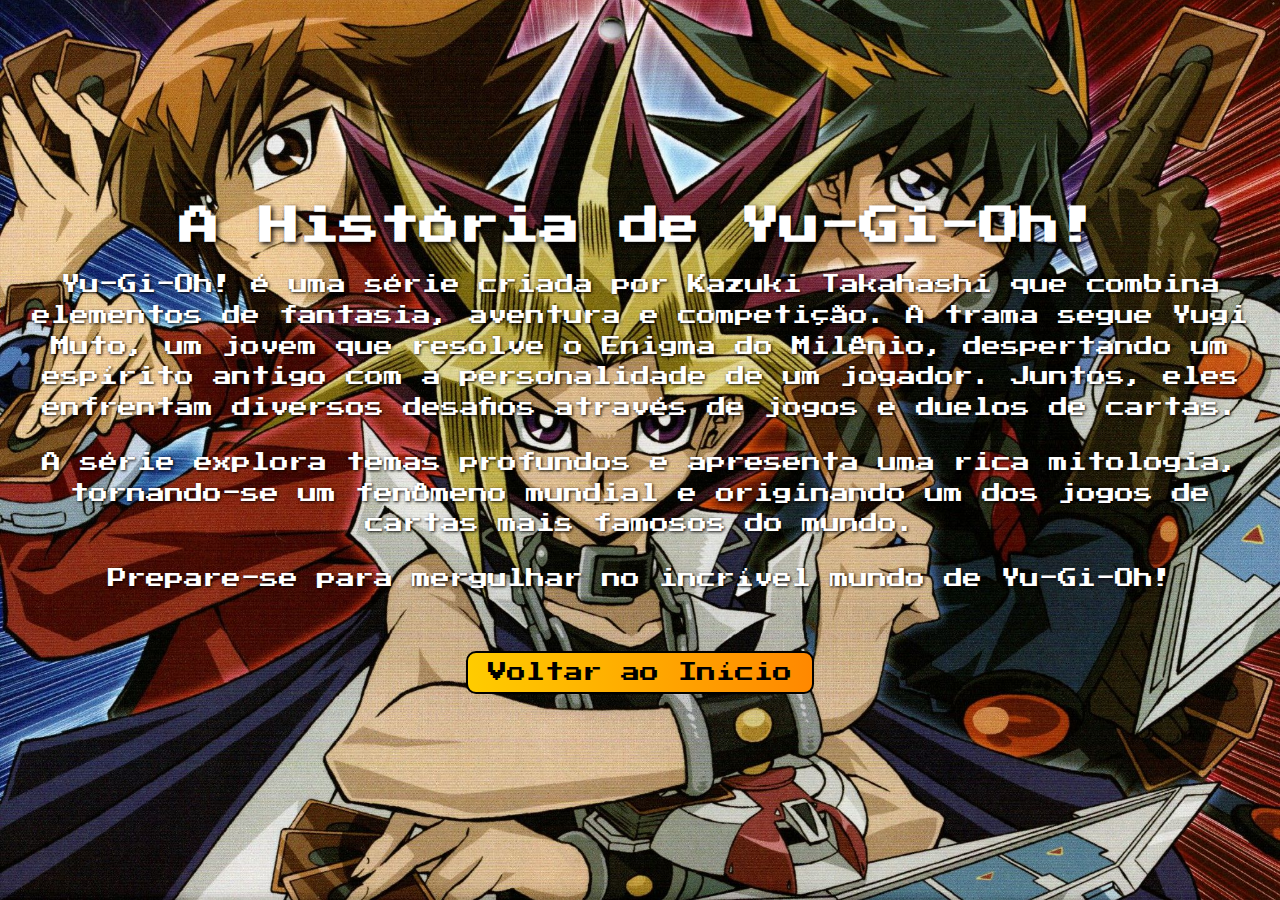
==== historia.html @ f26d44fd "Feature: Refatorando o jogo." ====
<!DOCTYPE html>
<html lang="pt-br">
<head>
    <meta charset='UTF-8' />
    <meta http-equiv='X-UA-Compatible' content='IE=edge' />
    <meta name='viewport' content='width=device-width, initial-scale=1.0' />
    <link rel='shortcut icon' href='./src/assets/icons/card-back.png' type='image/png' />
    <link rel="stylesheet" href="./src/css/reset.css">
    <link rel="stylesheet" href="./src/css/start-screen.css">
    <link rel="stylesheet" href="./src/css/history.css">
    <link rel="stylesheet" href="./src/css/style.css">
    <title>Yu-Gi-Oh!</title>
    <link rel="preconnect" href="https://fonts.googleapis.com">
    <link rel="preconnect" href="https://fonts.gstatic.com" crossorigin>
    <link href="https://fonts.googleapis.com/css2?family=Press+Start+2P&display=swap" rel="stylesheet">
</head>
<body>
    <body>
        <div class="history-container">
            <div class="scroll-text">
                <h1>A História de Yu-Gi-Oh!</h1>
                <p>Yu-Gi-Oh! é uma série criada por Kazuki Takahashi que combina elementos de fantasia, aventura e competição. A trama segue Yugi Muto, um jovem que resolve o Enigma do Milênio, despertando um espírito antigo com a personalidade de um jogador. Juntos, eles enfrentam diversos desafios através de jogos e duelos de cartas.</p>
                <p>A série explora temas profundos e apresenta uma rica mitologia, tornando-se um fenômeno mundial e originando um dos jogos de cartas mais famosos do mundo.</p>
                <p>Prepare-se para mergulhar no incrível mundo de Yu-Gi-Oh!</p>
            </div>
            <a href="index.html" class="rpgui-button back-button">Voltar ao Início</a>
        </div>        
    </body>    
</body>
</html>
---- src/css/start-screen.css ----
.start-screen {
    position: absolute;
    width: 100vw;
    height: 100vh;
    display: flex;
    flex-direction: column;
    align-items: center;
    justify-content: center;
    background: url("../assets/backgrounds/yugioh-start.jpg") no-repeat center center;
    background-size: cover;
    z-index: 10;
}

.start-screen-content {
    text-align: center;
    color: #fff;
    text-shadow: 2px 2px 5px #000;
}

.start-screen h1 {
    font-size: 2.5rem;
    margin-bottom: 2rem;
}

.menu {
    list-style: none;
    padding: 0;
}

.menu li {
    margin: 1rem 0;
}

.rpgui-button {
    font-size: 1.2rem;
    padding: 10px 20px;
    background: linear-gradient(90deg, #ffcc00, #ff8800);
    border: 2px solid #000;
    border-radius: 10px;
    color: #000;
    text-decoration: none;
    display: inline-block;
    transition: transform 0.3s;
}

.rpgui-button:hover {
    transform: scale(1.1);
    background: linear-gradient(90deg, #ff8800, #ffcc00);
}
---- src/css/history.css ----
.history-container {
    display: flex;
    flex-direction: column;
    align-items: center;
    justify-content: center;
    min-height: 100vh;
    background: url("../assets/icons/yugi.jpg") no-repeat center center;
    background-size: cover;
    color: #fff;
    padding: 2rem;
    text-align: center;
}

.history-container h1 {
    font-size: 2.5rem;
    margin-bottom: 1.5rem;
    text-shadow: 2px 2px 5px #000;
}

.history-container p {
    font-size: 1.2rem;
    margin-bottom: 1.5rem;
    line-height: 1.6;
    text-shadow: 1px 1px 3px #000;
}

.history-container .rpgui-button {
    font-size: 1.2rem;
    padding: 10px 20px;
    background: linear-gradient(90deg, #ffcc00, #ff8800);
    border: 2px solid #000;
    border-radius: 10px;
    color: #000;
    text-decoration: none;
    display: inline-block;
    transition: transform 0.3s;
}

.history-container .rpgui-button:hover {
    transform: scale(1.1);
    background: linear-gradient(90deg, #ff8800, #ffcc00);
}


.back-button {
    margin-top: 2rem; 
    font-size: 1rem;
    padding: 8px 16px;
    background: linear-gradient(90deg, #0077ff, #00ccff);
    border: 2px solid #000;
    border-radius: 5px;
    color: #fff;
    text-decoration: none;
    transition: transform 0.3s;
    z-index: 100;
    align-self: center;
}


.back-button:hover {
    transform: scale(1.1);
    background: linear-gradient(90deg, #00ccff, #0077ff);
}
---- src/css/style.css ----
body {
    cursor: url('../assets/cursor/yugicursor.png'), default;
}

button,
a,
img:hover,
button:hover,
a:hover {
    cursor: url('../assets/cursor/yamiyugicursorGLOW.png'), auto;
}

/* BG VIDEO */
.bg-video {
    position: absolute;
    z-index: -2;
    width: 100vw;
    height: 100vh;
    overflow: hidden;
    display: flex;
    justify-content: center;
}

.bg-video .video {
    height: 100vh;
}

.bg-video::after {
    content: "";
    position: absolute;
    top: 0;
    left: 0;
    height: 100vh;
    width: 100vw;
    background: linear-gradient(
        90deg,
        rgba(0, 0, 0, 1) 0%,
        rgba(0, 0, 0, .8) 50%,
        rgba(0, 0, 0, 1) 100%
    );
}

/* CONTAINER */
.container {
    position: relative;
    z-index: 3;
    display: flex;
    height: 100vh;
}

/* CONTAINER LEFT */
.container__left {
    width: 35%;
    min-width: 300px;
    display: flex;
    flex-direction: column;
    align-items: center;
    justify-content: space-around;
}

.score_box {
    background-color: #fff;
    padding: 1.875rem;
}

.frame {
    border: 3px solid #000;
    border-radius: .3125rem;
}

.card_details {
    background-color: #fff;
    padding: 1rem;
    display: flex;
    flex-direction: column;
    align-items: center;
    justify-content: space-between;
    height: 6rem;
    width: 100%;
}

#card-name {
    font-size: 0.8rem;
}

#card-type {
    font-size: 1rem;
}

/* CONTAINER RIGHT */
.container__right {
    width: 65%;
}

.card-box__container {
    height: 100vh;
    display: flex;
    flex-direction: column;
    justify-content: space-between;
    padding: 0.3rem;
}

.card-box {
    height: 9rem;
    width: 100%;
    display: flex;
    flex-direction: row;
    align-items: center;
    justify-content: space-around;
}

.card-versus__container {
    display: flex;
    flex-direction: column;
    justify-items: center;
    align-content: center;
    height: 300px;
    padding-top: .1rem;
    /* margin-top: 5rem; */
}

.versus-top,
.versus-bottom {
    display: flex;
    align-items: center;
    justify-content: center;
}

.versus-bottom {
    margin-top: 1rem;
}

.card-infield {
    border: 1px solid #fff;
    border-radius: 8px;
    height: 11.2rem;
    width: 8rem;
    overflow: hidden;
}

#next-duel {
    display: none;
}

.card {
    transition: transform .2s ease;
}

.card:hover {
    transform: scale(1.2)
}
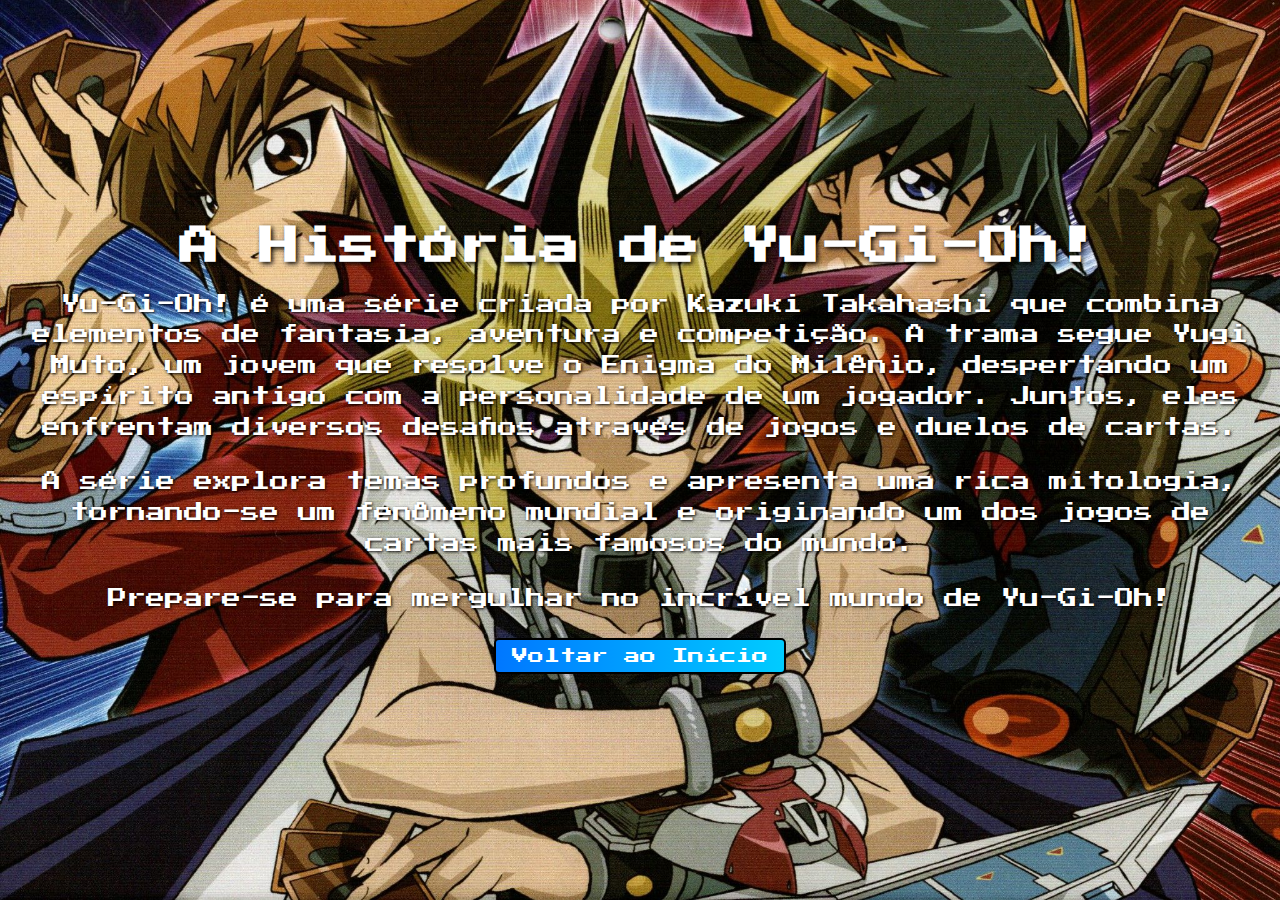
==== commit 503ddcd5: "Feature: Responsividade." ====
--- a/historia.html
+++ b/historia.html
@@ -5,8 +5,6 @@
     <meta http-equiv='X-UA-Compatible' content='IE=edge' />
     <meta name='viewport' content='width=device-width, initial-scale=1.0' />
     <link rel='shortcut icon' href='./src/assets/icons/card-back.png' type='image/png' />
-    <link rel="stylesheet" href="./src/css/reset.css">
-    <link rel="stylesheet" href="./src/css/start-screen.css">
     <link rel="stylesheet" href="./src/css/history.css">
     <link rel="stylesheet" href="./src/css/style.css">
     <title>Yu-Gi-Oh!</title>
--- a/src/css/history.css
+++ b/src/css/history.css
@@ -23,41 +23,3 @@
     line-height: 1.6;
     text-shadow: 1px 1px 3px #000;
 }
-
-.history-container .rpgui-button {
-    font-size: 1.2rem;
-    padding: 10px 20px;
-    background: linear-gradient(90deg, #ffcc00, #ff8800);
-    border: 2px solid #000;
-    border-radius: 10px;
-    color: #000;
-    text-decoration: none;
-    display: inline-block;
-    transition: transform 0.3s;
-}
-
-.history-container .rpgui-button:hover {
-    transform: scale(1.1);
-    background: linear-gradient(90deg, #ff8800, #ffcc00);
-}
-
-
-.back-button {
-    margin-top: 2rem; 
-    font-size: 1rem;
-    padding: 8px 16px;
-    background: linear-gradient(90deg, #0077ff, #00ccff);
-    border: 2px solid #000;
-    border-radius: 5px;
-    color: #fff;
-    text-decoration: none;
-    transition: transform 0.3s;
-    z-index: 100;
-    align-self: center;
-}
-
-
-.back-button:hover {
-    transform: scale(1.1);
-    background: linear-gradient(90deg, #00ccff, #0077ff);
-}
--- a/src/css/style.css
+++ b/src/css/style.css
@@ -1,5 +1,16 @@
+/* General reset */
+* {
+  box-sizing: border-box;
+  margin: 0;
+  padding: 0;
+  border: 0;
+  font-family: "Press Start 2P", cursive;
+  user-select: none;
+}
+
+/* Cursor styles */
 body {
-    cursor: url('../assets/cursor/yugicursor.png'), default;
+  cursor: url('../assets/cursor/yugicursor.png'), default;
 }
 
 button,
@@ -7,146 +18,173 @@
 img:hover,
 button:hover,
 a:hover {
-    cursor: url('../assets/cursor/yamiyugicursorGLOW.png'), auto;
+  cursor: url('../assets/cursor/yamiyugicursorGLOW.png'), auto;
 }
 
-/* BG VIDEO */
+/* General button styles */
+.rpgui-button {
+  font-size: 1.2rem;
+  padding: 10px 20px;
+  background: linear-gradient(90deg, #ffcc00, #ff8800);
+  border: 2px solid #000;
+  border-radius: 10px;
+  color: #000;
+  text-decoration: none;
+  display: inline-block;
+  transition: transform 0.3s;
+}
+
+.rpgui-button:hover {
+  transform: scale(1.1);
+  background: linear-gradient(90deg, #ff8800, #ffcc00);
+}
+
+/* Specific for back buttons */
+.back-button {
+  font-size: 1rem;
+  padding: 8px 16px;
+  background: linear-gradient(90deg, #0077ff, #00ccff);
+  border: 2px solid #000;
+  border-radius: 5px;
+  color: #fff;
+  text-decoration: none;
+  transition: transform 0.3s;
+  z-index: 100;
+}
+
+.back-button:hover {
+  transform: scale(1.1);
+  background: linear-gradient(90deg, #00ccff, #0077ff);
+}
+
+/* Background video styling */
 .bg-video {
+  position: absolute;
+  z-index: -2;
+  width: 100vw;
+  height: 100vh;
+  overflow: hidden;
+  display: flex;
+  justify-content: center;
+}
+
+.bg-video .video {
+  width: 100vw;
+  height: 100vh;
+  object-fit: cover;
+}
+
+.bg-video::after {
+  content: "";
+  position: absolute;
+  top: 0;
+  left: 0;
+  height: 100vh;
+  width: 100vw;
+  background: linear-gradient(
+    90deg,
+    rgba(0, 0, 0, 1) 0%,
+    rgba(0, 0, 0, .8) 50%,
+    rgba(0, 0, 0, 1) 100%
+  );
+}
+
+/* Responsive Design */
+@media (max-width: 768px) {
+  body {
+    font-size: 0.8rem;
+  }
+
+  .rpgui-button {
+    font-size: 1rem;
+    padding: 8px 16px;
+  }
+
+  .back-button {
+    font-size: 0.9rem;
+    padding: 6px 12px;
+  }
+
+  .bg-video {
     position: absolute;
     z-index: -2;
     width: 100vw;
     height: 100vh;
     overflow: hidden;
-    display: flex;
-    justify-content: center;
-}
+  }
 
-.bg-video .video {
+  .bg-video .video {
+    width: 100vw;
     height: 100vh;
-}
+    object-fit: cover;
+  }
 
-.bg-video::after {
-    content: "";
-    position: absolute;
-    top: 0;
-    left: 0;
-    height: 100vh;
-    width: 100vw;
-    background: linear-gradient(
-        90deg,
-        rgba(0, 0, 0, 1) 0%,
-        rgba(0, 0, 0, .8) 50%,
-        rgba(0, 0, 0, 1) 100%
-    );
-}
-
-/* CONTAINER */
-.container {
-    position: relative;
-    z-index: 3;
-    display: flex;
-    height: 100vh;
-}
-
-/* CONTAINER LEFT */
-.container__left {
-    width: 35%;
-    min-width: 300px;
+  .start-screen {
+    width: 100%;
+    height: 100%;
     display: flex;
     flex-direction: column;
     align-items: center;
-    justify-content: space-around;
+    justify-content: center;
+  }
+
+  .start-screen h1 {
+    font-size: 2rem;
+  }
+
+  .menu {
+    list-style: none;
+    padding: 0;
+  }
+
+  .menu li {
+    margin: 0.8rem 0;
+  }
 }
 
-.score_box {
-    background-color: #fff;
-    padding: 1.875rem;
-}
+@media (max-width: 480px) {
+  body {
+    font-size: 0.7rem;
+  }
 
-.frame {
-    border: 3px solid #000;
-    border-radius: .3125rem;
-}
+  .rpgui-button {
+    font-size: 0.9rem;
+    padding: 6px 12px;
+  }
 
-.card_details {
-    background-color: #fff;
-    padding: 1rem;
+  .back-button {
+    font-size: 0.8rem;
+    padding: 4px 8px;
+  }
+
+  .bg-video {
+    position: absolute;
+    z-index: -2;
+    width: 100vw;
+    height: 100vh;
+    overflow: hidden;
+  }
+
+  .bg-video .video {
+    width: 100vw;
+    height: 100vh;
+    object-fit: cover;
+  }
+
+  .start-screen {
+    width: 100%;
+    height: 100%;
     display: flex;
     flex-direction: column;
     align-items: center;
-    justify-content: space-between;
-    height: 6rem;
-    width: 100%;
+    justify-content: center;
+  }
+
+  .start-screen h1 {
+    font-size: 1.8rem;
+  }
+
+  .menu li {
+    margin: 0.6rem 0;
+  }
 }
-
-#card-name {
-    font-size: 0.8rem;
-}
-
-#card-type {
-    font-size: 1rem;
-}
-
-/* CONTAINER RIGHT */
-.container__right {
-    width: 65%;
-}
-
-.card-box__container {
-    height: 100vh;
-    display: flex;
-    flex-direction: column;
-    justify-content: space-between;
-    padding: 0.3rem;
-}
-
-.card-box {
-    height: 9rem;
-    width: 100%;
-    display: flex;
-    flex-direction: row;
-    align-items: center;
-    justify-content: space-around;
-}
-
-.card-versus__container {
-    display: flex;
-    flex-direction: column;
-    justify-items: center;
-    align-content: center;
-    height: 300px;
-    padding-top: .1rem;
-    /* margin-top: 5rem; */
-}
-
-.versus-top,
-.versus-bottom {
-    display: flex;
-    align-items: center;
-    justify-content: center;
-}
-
-.versus-bottom {
-    margin-top: 1rem;
-}
-
-.card-infield {
-    border: 1px solid #fff;
-    border-radius: 8px;
-    height: 11.2rem;
-    width: 8rem;
-    overflow: hidden;
-}
-
-#next-duel {
-    display: none;
-}
-
-.card {
-    transition: transform .2s ease;
-}
-
-.card:hover {
-    transform: scale(1.2)
-}
-
